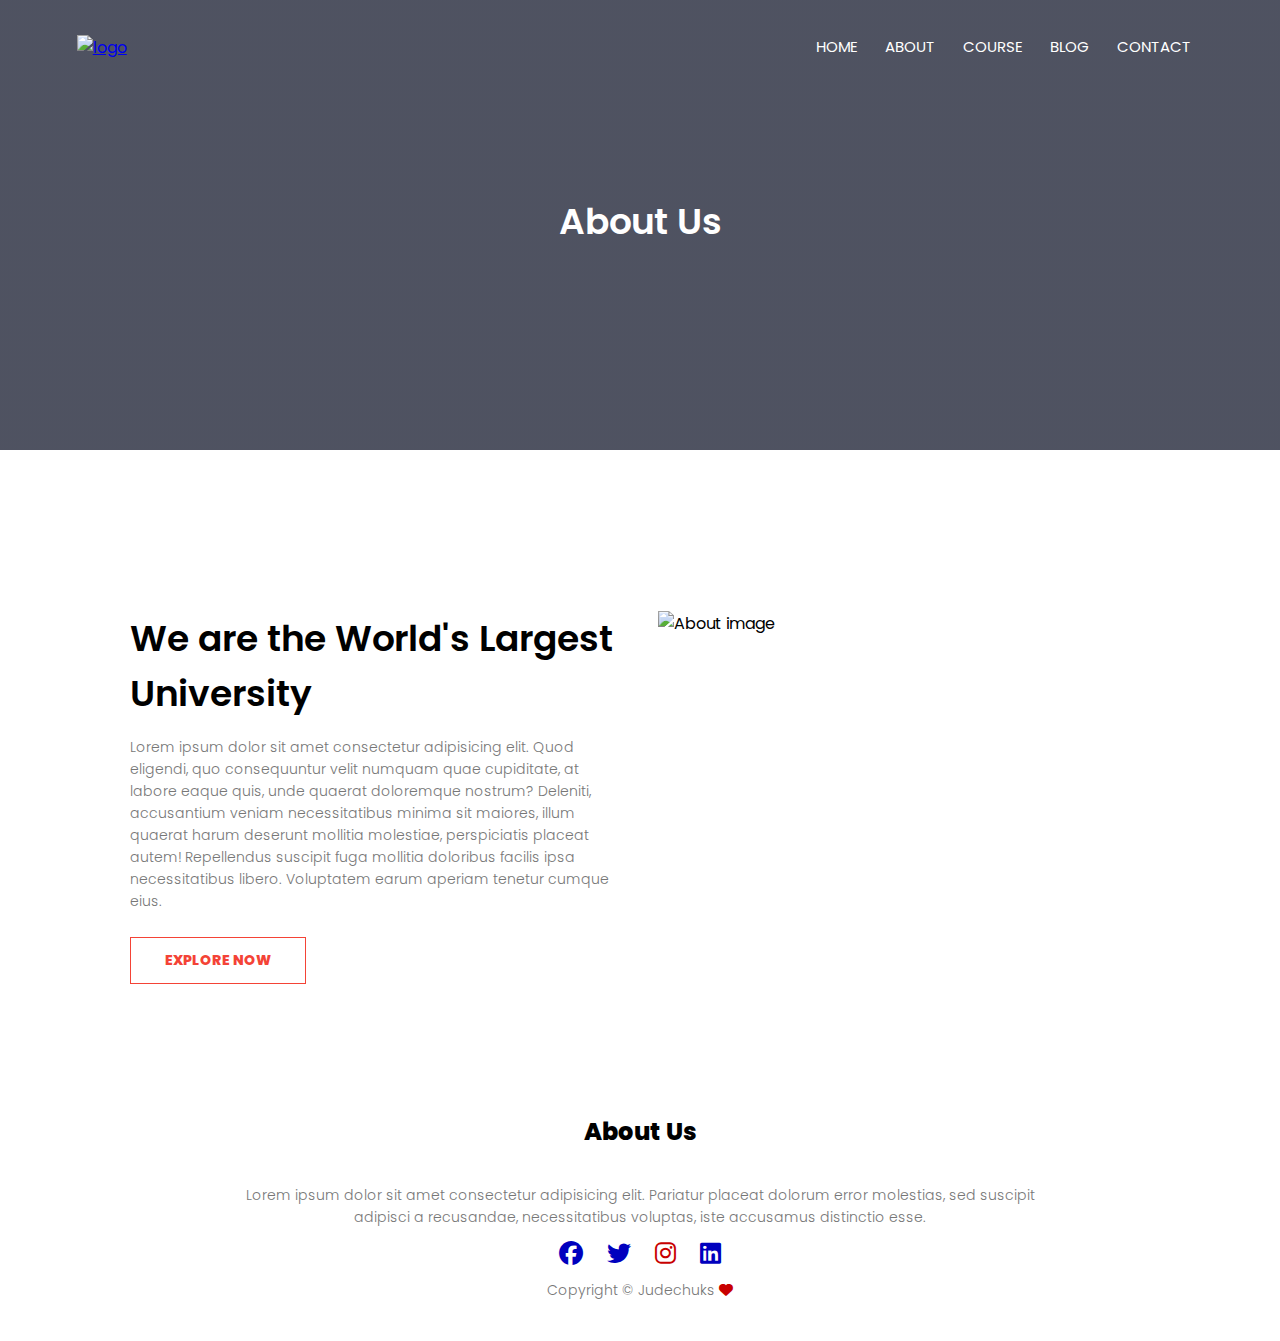
==== about.html @ d24d7acb "About page" ====
<!DOCTYPE html>
<html>
<head>
    <title>About Eduford University</title>
    <meta name="author" content="JudeChuks, 4/11/2022">
    <meta name="revised" content="5/11/2022">
    <meta name="viewport" content="width=device-width, initial-scale=1.0" />
    <meta charset="UTF-8">
    
   <!-- Poppins Font Family Link -->
    <link rel="preconnect" href="https://fonts.googleapis.com">
    <link rel="preconnect" href="https://fonts.gstatic.com" crossorigin>
    <link href="https://fonts.googleapis.com/css2?family=Poppins:wght@100;200;300;400;600;700&display=swap" rel="stylesheet">
   <!-- stylesheet -->
    <link rel="stylesheet" href="style.css" />
   <!-- fontawesome -->
   <link rel="stylesheet" href="../../assets/fontawesome-free-6.1.1-web/css/all.min.css">
   <link rel="stylesheet" href="https://cdnjs.cloudflare.com/ajax/libs/font-awesome/6.2.1/css/all.min.css" />
   <!-- Javascript -->
    <!-- <script src="./script.js"></script>  -->
</head>

<body>
  <!--------- Header Section --------->
   <header class="sub-header">
     <nav>
       <a href="index.html"><img src="../../assets/images/eduford_img/logo.png" alt="logo"></a>
       <div class="nav-links" id="navLinks">
         <i class="fa fa-times" onclick="hideMenu()"></i>
          <ul>
            <li><a href="index.html">HOME</a></li>
            <li><a href="about.html">ABOUT</a></li>
            <li><a href="course.html">COURSE</a></li>
            <li><a href="blog.html">BLOG</a></li>
            <li><a href="contact.html">CONTACT</a></li>
          </ul>
       </div>
       <i class="fa fa-bars" onclick="showMenu()"></i>
     </nav>
        <h1>About Us</h1>
   </header>

  <!------- About Us Content ------->
   <section class="about-us">
    <div class="row">
      <div class="about-col">
      <h1>We are the World's Largest University</h1>
      <p>Lorem ipsum dolor sit amet consectetur adipisicing elit. Quod eligendi, quo consequuntur velit numquam quae cupiditate, at labore eaque quis, unde quaerat doloremque nostrum? Deleniti, accusantium veniam necessitatibus minima sit maiores, illum quaerat harum deserunt mollitia molestiae, perspiciatis placeat autem! Repellendus suscipit fuga mollitia doloribus facilis ipsa necessitatibus libero. Voluptatem earum aperiam tenetur cumque eius.</p>
      <a href="" class="hero-btn red-btn">EXPLORE NOW</a>
    </div>
    <div class="about-col">
      <img src="../../assets/images/eduford_img/about.jpg" alt="About image">
    </div>
   </section>

  <!------- Footer ------->
   <footer class="footer">
      <h2>About Us</h2>

      <p>Lorem ipsum dolor sit amet consectetur adipisicing elit. Pariatur placeat dolorum error molestias, sed suscipit <br> adipisci a recusandae, necessitatibus voluptas, iste accusamus distinctio esse.</p>
      <div class="social-icons">
         <i class="fab fa-facebook"></i>
         <i class="fab fa-twitter"></i>
         <i class="fab fa-instagram"></i>
         <i class="fab fa-linkedin"></i>
      </div>
      <p>Copyright &copy; Judechuks <i class="fa fa-heart"></i></p>
   </footer>

  <!------- Javascript for Toggle Menu ------->
   <script>
     var navLinks = document.getElementById("navLinks");
     function showMenu() {
        navLinks.style.right = "0";
     }
     function hideMenu() {
        navLinks.style.right = "-200px";
     }
   </script>
</body>
</html>
---- style.css ----
/*==============
Author @Judechuks
=============== */

*{
    margin: 0;
    padding: 0;
    font-family: 'Poppins', sans-serif;
}

.header{
    min-height: 100vh;
    width: 100%;
    background-image: linear-gradient(rgba(4,9,30,0.7), rgba(4,9,30,0.7)), url(../../assets/images/eduford_img/banner.png);
    background-position: center;
    background-size: cover;
    position: relative;
}
nav{
    display: flex;
    padding: 2% 6%;
    justify-content: space-between;
    align-items: center;
}
nav img{
    width: 150px;
}
.nav-links{
    flex: 1;
    text-align: right;
}
.nav-links ul li{
    list-style: none;
    display: inline-block;
    padding: 8px 12px;
    position: relative;
}
.nav-links ul li a{
    color: #fff;
    text-decoration: none;
    font-size: 0.9375rem; /*15px*/
}
.nav-links ul li::after{
    content: '';
    width: 0%;
    height: 2px;
    background-color: #f44336;
    display: block;
    margin: auto;
    transition: 0.5s;
}
.nav-links ul li:hover::after{
    width: 100%;
}
.text-box{
    width: 90%;
    color: #fff;
    position: absolute;
    top: 50%;
    left: 50%;
    transform: translate(-50%, -50%);
    text-align: center;
}
.text-box h1{
    font-size: 3.875rem; /*62px*/
}
.text-box p{
    font-size: 0.875rem; /*14px*/
    margin: 10px 0 40px;
    color: #fff;
    line-height: 1.6;
}
.hero-btn {
    display: inline-block;
    text-decoration: none;
    color: #fff;
    border: 1px solid #fff;
    padding: 12px 34px;
    font-size: 0.875rem; /*14px*/
   font-weight: 800;
    background: transparent;
    position: relative;
    cursor: pointer;
    transition: 1s;
}

.hero-btn:hover {
    border: 1px solid #f44336;
    background-color: #f44336;
}
nav .fa{
    display: none;
}

/*----- Course -----*/
.course{
    width: 80%;
    margin: auto;
    text-align: center;
    padding-top: 100px;
}
h1{
    font-size: 2.25rem; /*36px*/
    font-weight: 600;
}
p{
    color: #777;
    font-size: 0.875rem; /*14px*/
    font-weight: 300;
    line-height: 22px;
    padding: 10px;
}
.row{
    margin-top: 5%;
    display: flex;
    justify-content: space-between;
}
.course-col{
    flex-basis: 31%;
    background-color: #fff3f3;
    border-radius: 10px;
    margin-bottom: 5%;
    padding: 20px 12px;
    box-sizing: border-box;
    transition: 0.5s;
}
h3{
    text-align: center;
    font-weight: 600;
    margin: 10px 0;
}
.course-col:hover{
    box-shadow: 0 0 20px 0px rgba(0,0,0,0.2);
}

/*-------- Campus --------*/
.campus{
    width: 80%;
    margin: auto;
    text-align: center;
    padding-top: 50px;
}
.campus-col{
    flex-basis: 32%;
    border-radius: 10px;
    margin-bottom: 30px;
    position: relative;
    overflow: hidden;
}
.campus-col img{
    width: 100%;
    display: block; 
}
.layer{
    background-color: transparent;
    height: 100%;
    width: 100%;
    position: absolute;
    top: 0;
    left: 0;
    transition: 0.5s;
}
.layer:hover{
    background-color: rgba(226,0,0,0.6);
}
.layer h3{
    width: 100%;
    font-weight: 800;
    color: #777;
    font-size: 1.625rem; /*26px*/
    position: absolute;
    /* bottom: 0; */
    top: 0;
    left: 50%;
    transform: translateX(-50%);
    opacity: 0.5;
    transition: 0.5s;
}
.layer:hover h3{
    color: #fff;
    top: 49%;
    opacity: 1;
}

/*-------- Facilities --------*/
.facilities{
    width: 80%;
    margin: auto;
    text-align: center;
    padding-top: 100px;
}
.facilities-col{
    flex-basis: 32%;
    border-radius: 10px;
    margin-bottom: 5%;
    text-align: center;
}
.facilities-col img{
    width: 100%;
    border-radius: 10px;
    transition: 0.8s;
}
.facilities-col img:hover{
    cursor: pointer;
    transform: scale(1.05);
}
.facilities-col p{
    padding: 0;
}
.facilities-col h3{
    margin-top: 16px;
    margin-bottom: 15px;
    /* text-align: left; */
}

/*------ testimonials --------*/
.testimonials{
    width: 80%;
    margin: auto;
    padding-top: 100px;
    text-align: center;
}
.testimonial-col{
    flex-basis: 44%;
    border-radius: 10px;
    margin-bottom: 5%;
    text-align: left;
    background-color: #fff3f3;
    padding: 25px;
    cursor: pointer;
    display: flex;
    transition: 0.5s;
}
.testimonial-col:hover{
    box-shadow: 0 0 20px 0px rgba(0,0,0,0.2);
}
.testimonial-col img{
    height: 40px;
    margin-left: 5px;
    margin-right: 30px;
    border-radius: 50%;
}
.testimonial-col p{
    padding: 0;
}
.testimonial-col h3{
    margin-top: 15px;
    text-align: left;
}
.testimonial-col .fa{
    color: #f44336;
}

/*------ Enrolment -------*/
.enrol{
    margin: 100px auto;
    width: 80%;
    background-image: linear-gradient(rgba(0,0,0,0.7), rgba(0,0,0,0.7)), url(../../assets/images/eduford_img/banner2.jpg);
    background-position: center;
    background-size: cover;
    border-radius: 10px;
    text-align: center;
    padding: 100px 0;
}
.enrol h1{
    color: #fff;
    margin-bottom: 40px;
    padding: 0;
}

/*========== FOOTER ==========*/
.footer{
    width: 100%;
    text-align: center;
    padding: 30px 0;
}
.footer h2{
    margin-bottom: 25px;
    margin-top: 20px;
    font-weight: 800;
}

/*------- Social Icon -------*/
.social-icons .fab {
    cursor: pointer;
    font-size: 1.5rem;
    padding: 3px 10px;
}
.fa-heart, .fa-instagram{
    color: rgb(200, 0, 0);
}
.fa-linkedin, .fa-twitter,
 .fa-facebook{
    color: rgb(0, 0, 190);
}
/*========== MEDIA QUERIES ==========*/
@media(max-width: 700px) {
    .text-box h1{
         font-size: 1.25rem; /*20px*/
    }
    .nav-links ul li {
         display: block;
    }
    /*---- Navigation ----*/
    .nav-links {
         position: fixed;
         background: #f44336;
         height: 100vh;
         width: 200px;
         top: 0;
         right: -200px;
         text-align: left;
         z-index: 2;
         transition: 1s;
    }
    nav .fa{
         display: block;
         color: #fff;
         margin: 10px;
         font-size: 1.375rem; /*22px*/
         cursor: pointer;
    }
    .nav-links ul {
         padding: 30px;
    }
    /*---- Course Column to Row ----*/
    .row{
         flex-direction: column;
    }
    /*---- testimonial img ----*/
    .testimonial-col img{
         margin-left: 0px;
         margin-right: 15px;
    }
    /*----- Enrolment section -----*/
    .enrol h1{
         font-size: 1.5rem; /*24px*/
    }
    /*----- Blog Page -----*/
    .sub-header h1{
         font-size: 1.5rem; /*24px*/
    }
}

/*========== ABOUT US PAGE ==========*/
.sub-header{
  height: 50vh;
  width: 100%;
  background-image: linear-gradient(rgba(4,9,30,0.7), rgba(4,9,30,0.7)), url(../../assets/images/eduford_img/background.jpg);
  background-position: center;
  background-size: cover;
  text-align: center;
  color: #fff;
}
.sub-header h1{
   margin-top: 100px;
}
.about-us{
   width: 80%;
   margin: auto;
   padding-top: 80px;
   padding-bottom: 50px;
}
.about-col{
   flex-basis: 48%;
   padding: 30px 2px;
}
.about-col img{
   width: 100%;
}
.about-col h1{
   padding-top: 0%;
}
.about-col p{
   padding: 15px 0 25px;
}
.red-btn{
   border: 1px solid #f44336;
   background: transparent;
   color: #f44336;
}
.red-btn:hover{
   color: #fff;
}

/*-------- blog content --------*/
.blog-content{
   width: 80%;
   margin: auto;
   padding: 60px 0;
}
.blog-left{
   flex-basis: 65%;
}
.blog-left img{
   width: 100%;
}
.blog-left h2{
   color: #222;
   font-weight: 800;
   margin: 30px 0;
}
.blog-left p{
   color: #999;
   padding: 0;
}
.blog-right{
   flex-basis: 32%;
}
.blog-right h3{
   background: #f44336;
   color: #fff;
   padding: 7px 0;
   font-size: 1rem; /*16px*/
   margin-bottom: 20px;
}
.blog-right div{
   display: flex;
   align-items: center;
   justify-content: space-between;
   color: #555;
   padding: 8px;
   box-sizing: border-box;
}

/*----------- blog-left comment ----------*/
.comment-box{
   border: 1px solid #ccc;
   margin: 50px 0;
   padding: 10px 20px;
   border-radius: 5px;
}
.comment-box h3{
   text-align: left;
}
.comment-form input, 
.comment-form textarea{
   width: 100%;
   padding: 10px;
   margin: 15px 0;
   box-sizing: border-box;
   background: #f0f0f0;
   border: none;
   outline: none;
} 
.comment-form button{
   margin: 10px 0;
}

/*========== CONTACT US PAGE ==========*/
.location{
   width: 80%;
   margin: auto;
   padding: 80px 0;
}
.location iframe{
   width: 100%;
}
.contact-us{
   width: 80%;
   margin: auto;
}
.contact-col{
   flex-basis: 48%;
   margin-bottom: 30px;
}
.contact-col div{
   display: flex;
   align-items: center;
   margin-bottom: 40px;
}
.contact-col div .fa{
   font-size: 1.75rem;  /*28px*/
   color: #f44336;
   margin: 10px;
   margin-right: 30px;
}
.contact-col div p{
   padding: 0;
}
.contact-col div h4{
   font-size: 1rem; /*16px*/
   margin-bottom: 5px;
   color: #555;
   font-weight: 600;
}

/*----- Contact Form -----*/
.contact-col input,
.contact-col textarea{
   width: 100%;
   padding: 15px;
   margin-bottom: 17px;
   outline: none;
   border: 1px solid #ccc;
   box-sizing: border-box;
}
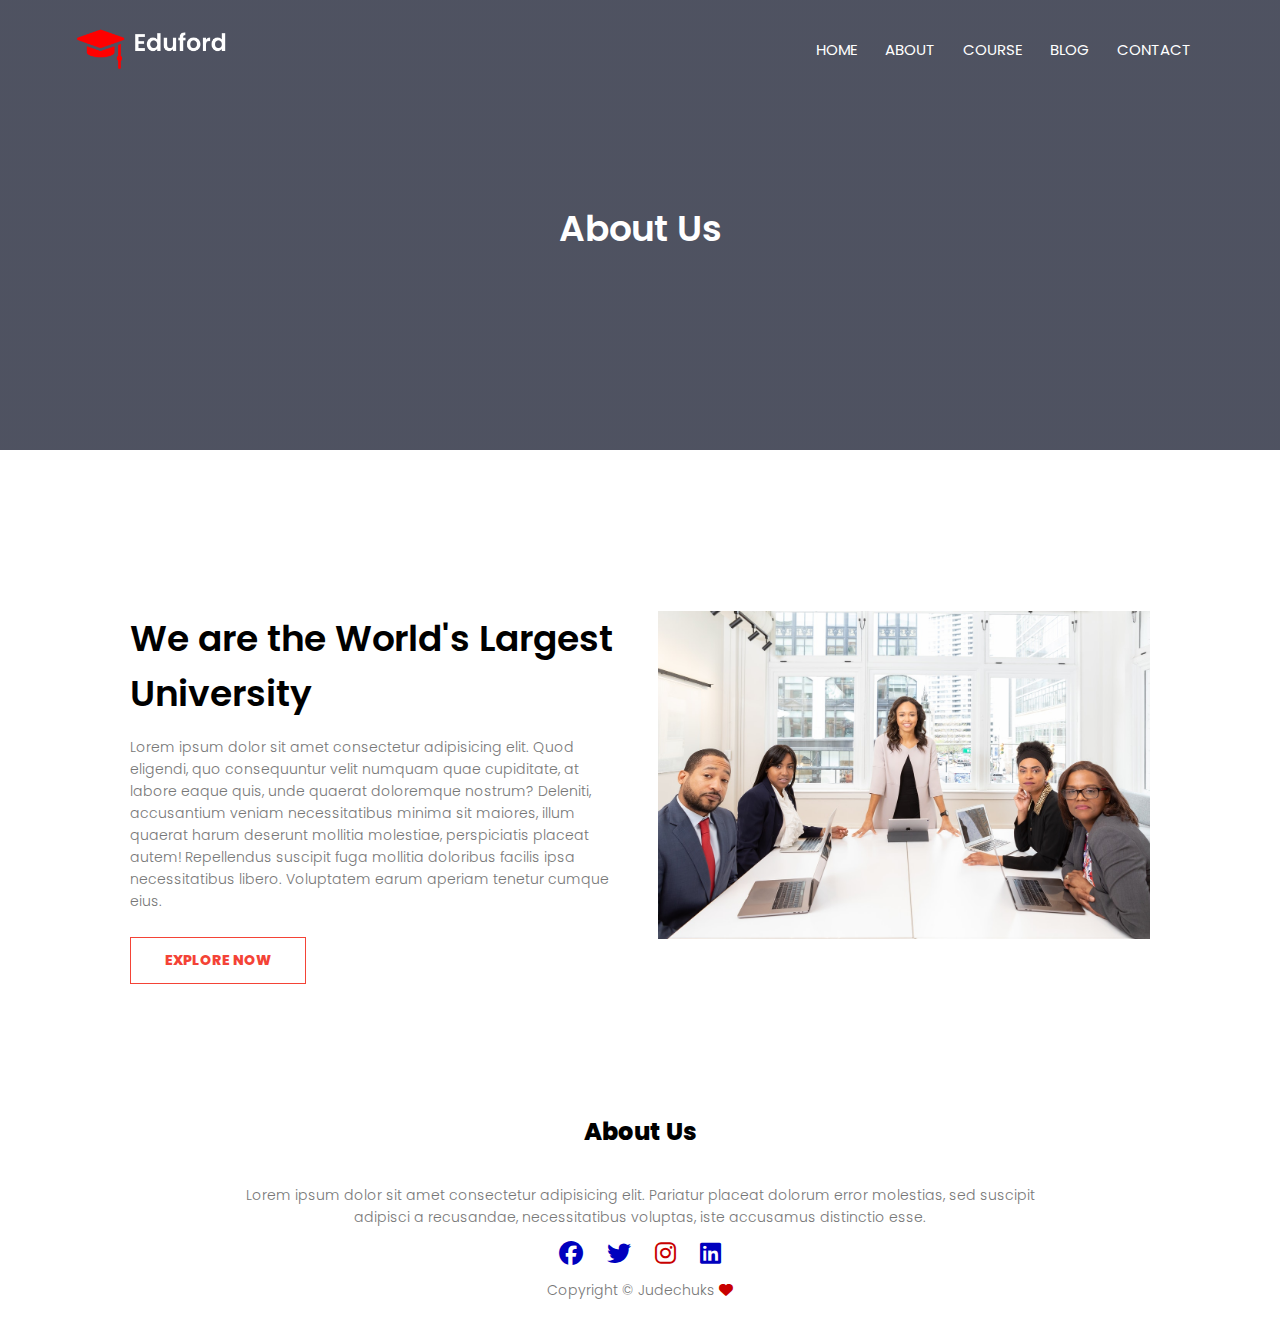
==== commit 1df0fb49: "Fixed image path" ====
--- a/about.html
+++ b/about.html
@@ -25,7 +25,7 @@
   <!--------- Header Section --------->
    <header class="sub-header">
      <nav>
-       <a href="index.html"><img src="../../assets/images/eduford_img/logo.png" alt="logo"></a>
+       <a href="index.html"><img src="img/logo.png" alt="logo"></a>
        <div class="nav-links" id="navLinks">
          <i class="fa fa-times" onclick="hideMenu()"></i>
           <ul>
@@ -50,7 +50,7 @@
       <a href="" class="hero-btn red-btn">EXPLORE NOW</a>
     </div>
     <div class="about-col">
-      <img src="../../assets/images/eduford_img/about.jpg" alt="About image">
+      <img src="img/about.jpg" alt="About image">
     </div>
    </section>
 
